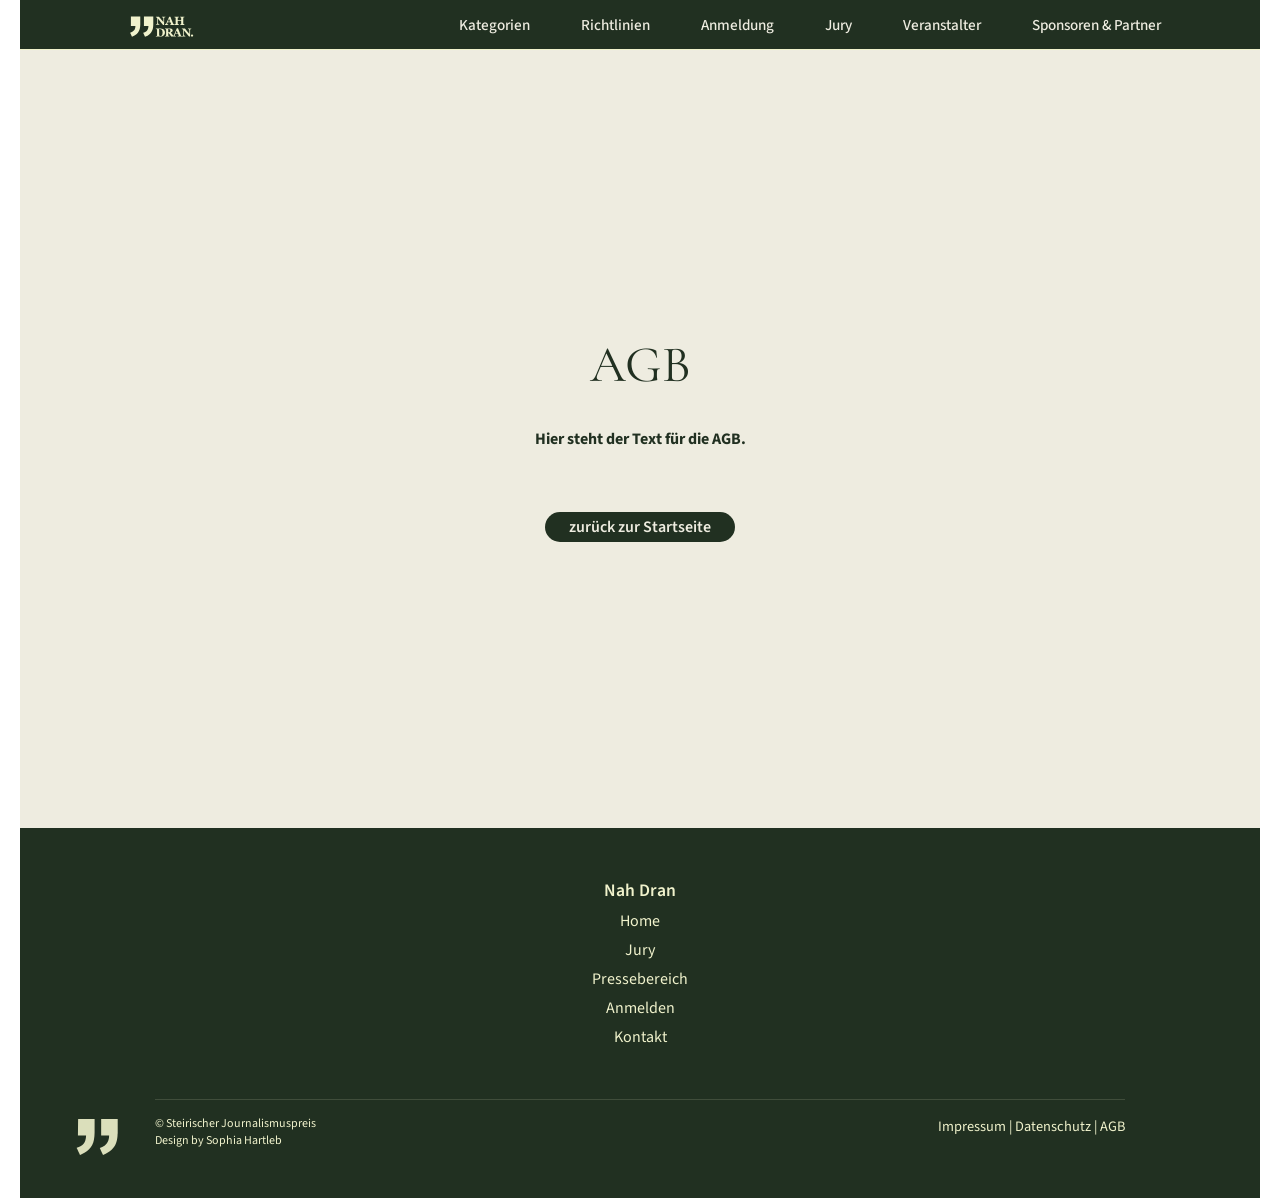
==== agb.html @ caf31658 "agb datenschutz und impressum" ====
<!DOCTYPE html>
<html lang="de">
<head>
  <meta charset="UTF-8">
  <meta name="viewport" content="width=device-width, initial-scale=1.0">
  <meta name="description" content="Nah dran – Steirischer Preis für Lokaljournalismus 2026">
  <title>Nah dran – Steirischer Preis für Lokaljournalismus</title>
  <link rel="preconnect" href="https://fonts.googleapis.com">
  <link rel="preconnect" href="https://fonts.gstatic.com" crossorigin>
  <link href="https://fonts.googleapis.com/css2?family=Cormorant+Garamond:wght@400;500&family=Source+Sans+3:wght@400;500;600;700&display=swap" rel="stylesheet">
  <link rel="stylesheet" href="style.css">
</head>
<body>

  <div class="page">

    <!-- Header 73:320 -->
    <header class="header">
      <a href="./index.html" aria-label="Nah dran Startseite">
        <img class="logo-wordmark logo-wordmark--header" src="bilder/nahdran-logo-gelb.svg" alt="Nah dran" />
      </a>
      <nav aria-label="Hauptnavigation">
        <ul class="header__nav">
          <li><a href="./index.html#kategorien">Kategorien</a></li>
          <li><a href="./index.html#richtlinien">Richtlinien</a></li>
          <li><a href="./index.html#anmeldung">Anmeldung</a></li>
          <li><a href="./index.html#jury">Jury</a></li>
          <li><a href="./index.html#veranstalter">Veranstalter</a></li>
          <li><a href="./index.html#sponsoren">Sponsoren &amp; Partner</a></li>
        </ul>
      </nav>
    </header>

    <main>

      <!-- Hero 73:338 -->
      <section class="section-impressum" id="start">
        <div class="impressum__content">
          <div class="impressum__text-block">
            <h1 class="heading-lg">AGB<h1>
            <p class="text-body text-body--center">
              Hier steht der Text für die AGB.
            </p>
          </div>
          <a class="btn btn--forest btn--center" href="./index.html">zurück zur Startseite</a>
        </div>
      </section>

      

    </main>

    <!-- Footer 73:417 -->
    <footer class="footer">
      <nav aria-label="Footer-Navigation">
        <ul class="footer__nav">
          <li><span class="footer__brand">Nah Dran</span></li>
          <li><a href="#start">Home</a></li>
          <li><a href="#jury">Jury</a></li>
          <li><a href="#">Pressebereich</a></li>
          <li><a href="#anmeldung">Anmelden</a></li>
          <li><a href="#">Kontakt</a></li>
        </ul>
      </nav>

      <div class="footer__bottom">
        <p class="footer__copyright">© Steirischer Journalismuspreis<br>Design by Sophia Hartleb</p>
        <div class="footer__social">
          <!--
          <a href="#" aria-label="Instagram">
            <svg width="25" height="25" viewBox="0 0 24 24" fill="currentColor" aria-hidden="true">
              <rect x="2" y="2" width="20" height="20" rx="5" fill="none" stroke="currentColor" stroke-width="2"/>
              <circle cx="12" cy="12" r="4" fill="none" stroke="currentColor" stroke-width="2"/>
              <circle cx="17.5" cy="6.5" r="1.2"/>
            </svg>
          </a>
          <a href="#" aria-label="LinkedIn">
            <svg width="25" height="24" viewBox="0 0 24 24" fill="currentColor" aria-hidden="true">
              <path d="M4 4h4v16H4V4zm6 0h4v2.2c.8-1.4 2.4-2.4 4.6-2.4 4.2 0 5.4 2.8 5.4 6.4V20h-4v-5.6c0-1.3 0-3-1.8-3s-2.1 1.4-2.1 2.9V20h-4V4z"/>
            </svg>
          </a>
          -->
        </div>
        <p class="footer__legal">
          <a href="./impressum.html">Impressum</a> | <a href="./datenschutz.html">Datenschutz</a> | <a href="#">AGB</a>
        </p>
      </div>

      <div class="footer__mark" aria-hidden="true">
        <img src="bilder/zeichen-1-gelb.svg" alt="" />
      </div>
    </footer>

  </div>

</body>
</html>
---- style.css ----
/* Figma Landingpage 73:319 – Design Tokens */
:root {
    --white: #ffffff;
    --cream: #eeece0;
    --forest: #213021;
    --lime: #f0f2cc;
    --sage: #adbe8a;
    --black: #000000;
    --max-width: 1240px;
    --header-h: 50px;
    --font-sans: "Source Sans 3", "Helvetica Neue", Arial, sans-serif;
    --font-display: Georgia, "Cormorant Garamond", serif;
    --radius-pill: 100px;
    --section-pad-x: 93px;
  }
  
  *,
  *::before,
  *::after {
    box-sizing: border-box;
    margin: 0;
    padding: 0;
  }
  
  html {
    scroll-behavior: smooth;
  }
  
  body {
    font-family: var(--font-sans);
    background: var(--white);
    color: var(--forest);
    line-height: 1.5;
  }
  
  img {
    display: block;
    max-width: 100%;
    height: auto;
  }
  
  a {
    color: inherit;
    text-decoration: none;
  }
  
  .page {
    max-width: var(--max-width);
    margin: 0 auto;
    overflow-x: hidden;
  }
  
  /* —— Typografie —— */
  .heading-xl {
    font-family: var(--font-display);
    font-size: clamp(2.5rem, 5vw, 4.5rem);
    font-weight: 700;
    line-height: 1.1;
    text-align: center;
  }
  
  .heading-lg {
    font-family: var(--font-display);
    font-size: clamp(2rem, 4vw, 3.5rem);
    font-weight: 400;
    line-height: 1.15;
  }
  
  .heading-section {
    font-family: var(--font-display);
    font-size: clamp(1.5rem, 3vw, 2rem);
    font-weight: 600;
    padding-left: 0px;
  }

  .heading-section--center {
    padding-left: 0;
    text-align: center;
  }
  
  .text-body {
    font-size: 1rem;
    line-height: 1.6;
  }
  
  .text-body--center {
    text-align: center;
    max-width: 604px;
    margin-left: auto;
    margin-right: auto;
  }
  
  .text-on-dark {
    color: var(--lime);
  }
  
  .text-on-sage {
    color: var(--forest);
  }
  
  /* —— Buttons —— */
  .btn {
    display: inline-flex;
    align-items: center;
    justify-content: center;
    min-height: 30px;
    padding: 0 24px;
    border: none;
    border-radius: var(--radius-pill);
    font-family: var(--font-sans);
    font-size: 1rem;
    font-weight: 600;
    cursor: pointer;
    transition: opacity 0.2s ease, transform 0.2s ease;
  }
  
  .btn:hover {
    opacity: 0.9;
    transform: translateY(-1px);
  }
  
  .btn--forest {
    background: var(--forest);
    color: var(--cream);
  }
  
  .btn--lime {
    background: var(--lime);
    color: var(--forest);
  }
  
  .btn--center {
    margin: 0 auto;
    display: flex;
    width: fit-content;
  }
  
  /* —— Header —— */
  .header {
    position: sticky;
    top: 0;
    z-index: 200;
    height: var(--header-h);
    background: var(--forest);
    border-bottom: 1px solid var(--lime);
    display: flex;
    align-items: center;
    justify-content: space-between;
    padding: 0 99px 0 99px;
    gap: 2rem;
  }
  
  .header__logo {
    flex-shrink: 0;
    width: 117px;
    height: 38px;
    object-fit: contain;
    object-position: left center;
  }
  
  .header__nav {
    display: flex;
    align-items: center;
    gap: 51px;
    list-style: none;
    flex-wrap: wrap;
    justify-content: flex-end;
  }
  
  .header__nav a {
    color: var(--cream);
    font-size: 0.95rem;
    font-weight: 500;
    white-space: nowrap;
  }
  
  .header__nav a:hover {
    color: var(--lime);
  }
  
  /* —— Hero —— */
  .hero {
    min-height: 778px;
    display: flex;
    align-items: center;
    justify-content: center;
    padding: 4rem 2rem;
    background: var(--cream);
  }
  
  .hero__content {
    max-width: 886px;
    display: flex;
    flex-direction: column;
    align-items: center;
    gap: 60px;
  }
  
  .hero__text-block {
    display: flex;
    flex-direction: column;
    align-items: center;
    gap: 32px;
  }
  
  /* —— Sektion: Jury (grün) —— */
  .section-jury {
    background: var(--forest);
    min-height: 766px;
    display: flex;
    align-items: center;
    justify-content: center;
    gap: 4rem;
    padding: 4rem var(--section-pad-x);
    flex-wrap: wrap;
  }
  
  .section-jury__visual {
    flex: 0 1 604px;
    max-width: 500px;
  }
  
  .section-jury__logo {
    width: 100%;
    height: auto;
    display: block;
    aspect-ratio: 604 / 319;
    object-fit: contain;
  }
  
  .section-jury__content {
    flex: 0 1 485px;
    display: flex;
    flex-direction: column;
    gap: 33px;
  }
  
  /* —— Sektion: Kategorien (lime) —— */
  .section-categories {
    background: var(--lime);
    min-height: 809px;
    padding: 5rem var(--section-pad-x) 4rem;
    position: relative;
  }
  
  .section-categories__title-wrap {
    margin-bottom: 4rem;
  }

  .categories-grid {
    display: grid;
    grid-template-columns: repeat(3, 1fr);
    max-width: 1000px;
    margin: 0 auto;
  }

  .category-card {
    padding: 0 2.5rem;
    text-align: left;
  }

  .category-card + .category-card {
    border-left: 1px solid var(--forest);
  }

  .category-card h3 {
    font-size: 1.125rem;
    font-weight: 700;
    margin-bottom: 16px;
  }

  .category-card p {
    font-size: 0.9rem;
    line-height: 1.45;
  }

  .category-badge {
    width: 54px;
    height: 53px;
    border-radius: 50%;
    background: var(--forest);
    color: var(--cream);
    font-size: 1.25rem;
    font-weight: 600;
    display: flex;
    align-items: center;
    justify-content: center;
    margin-bottom: 2.5rem;
  }
  
  /* —— Split-Sektionen (Richtlinien / Anmeldung / Jury) —— */
  .section-split {
    min-height: 670px;
    display: flex;
    align-items: center;
    justify-content: center;
    gap: 100px;
    padding: 4rem var(--section-pad-x);
    flex-wrap: wrap;
  }
  
  .section-split--sage {
    background: var(--sage);
  }
  
  .section-split--lime {
    background: var(--lime);
  }
  
  .section-split__visual {
    flex: 0 0 auto;
  }
  
  .section-split__content {
    flex: 0 1 483px;
    display: flex;
    flex-direction: column;
    gap: 50px;
  }
  
  .section-split__text {
    display: flex;
    flex-direction: column;
    gap: 23px;
  }
  
  .section-split__text p {
    color: var(--black);
  }
  
  .section-split--sage .section-split__text p {
    color: var(--forest);
  }

  /* Jury-Sektion mit Raster */
  .section-split--jury {
    flex-direction: column;
    gap: 60px;
  }

  .section-split__top {
    width: 100%;
    display: flex;
    align-items: center;
    justify-content: center;
    gap: 100px;
    flex-wrap: wrap;
  }

  .jury-grid {
    width: 100%;
    max-width: 1000px;
    display: grid;
    grid-template-columns: repeat(3, 1fr);
    gap: 40px;
  }

  .jury-card {
    display: flex;
    flex-direction: column;
    gap: 16px;
    text-align: left;
  }

  .jury-card__img {
    width: 100%;
    aspect-ratio: 1 / 1;
    object-fit: cover;
    border-radius: 4px;
  }

  .jury-card__img--placeholder {
    display: flex;
    align-items: center;
    justify-content: center;
    background: rgba(33, 48, 33, 0.08);
    border: 1px dashed rgba(33, 48, 33, 0.3);
    color: rgba(33, 48, 33, 0.5);
    font-size: 0.85rem;
  }

  .jury-card__text {
    display: flex;
    flex-direction: column;
    gap: 6px;
  }

  .jury-card__name {
    font-size: 1.125rem;
    font-weight: 700;
    color: var(--forest);
  }

  .jury-card__text p {
    font-size: 0.9rem;
    line-height: 1.45;
    color: var(--forest);
  }
  
  /* Dekorative Grafiken */
  .pattern-grid {
    position: relative;
    top: -15px;
    width: 170px;
    height: 170px;
    display: grid;
    grid-template-columns: repeat(4, 1fr);
    grid-template-rows: repeat(4, 1fr);
    gap: 24px;
  }
  
  .pattern-grid span {
    background: #222222;
    border-radius: 1px;
  }
  
  .pattern-grid span.wide {
    grid-column: span 3;
  }
  
  .pattern-fuellfeder {
    width: 301px;
    height: auto;
    display: block;
  }
  
  .pattern-diamonds {
    width: 308px;
    height: 269px;
    position: relative;
  }
  
  .pattern-diamonds::before,
  .pattern-diamonds::after {
    content: "";
    position: absolute;
    width: 145px;
    height: 127px;
    background-repeat: no-repeat;
    background-position: center;
    background-size: contain;
  }
  
  .pattern-diamonds::before {
    left: 0;
    bottom: 0;
    background-image: url("bilder/zeichen-1.svg");
  }
  
  .pattern-diamonds::after {
    right: 0;
    top: 0;
    background-image: url("bilder/zeichen-2.svg");
  }
  
  /* —— Veranstalter —— */

  .veranstalter {
    font-size: 1.25rem;
    font-weight: 700;
    line-height: 1;
    padding-bottom: 10px;
  }

  .section-organizers {
    background: var(--cream);
    min-height: 683px;
    padding: 4rem var(--section-pad-x) 3rem;
  }
  
  .organizers-grid {
    display: grid;
    grid-template-columns: repeat(3, 1fr);
    gap: 0;
    margin-top: 3rem;
    position: relative;
  }
  
  .organizer-card {
    padding: 2rem 48px;
    display: flex;
    flex-direction: column;
    gap: 24px;
    border-right: 1px solid var(--forest);
  }

/*
  .organizer-card-logo {
    position: static;
    padding: 2rem 48px;
    display: flex;
    flex-direction: column;
    gap: 24px;
  }
*/

  .organizer-card:last-child {
    border-right: none;
  }
  
  .organizer-card h3 {
    font-size: 1.25rem;
    font-weight: 700;
  }
  
  .organizer-card p {
    font-size: 0.9rem;
    line-height: 1.45;
  }
  
  .organizer-card a {
    font-size: 0.85rem;
    word-break: break-word;
    text-decoration: underline;
    text-underline-offset: 3px;
  }
  
  .organizer-card__logo {
    width: 120px;
    height: 80px;
    background: rgba(33, 48, 33, 0.06);
    border: 1px dashed rgba(33, 48, 33, 0.2);
    display: flex;
    align-items: center;
    justify-content: center;
    font-size: 0.7rem;
    color: rgba(33, 48, 33, 0.5);
  }

  .organizer-card__logo-img {
    width: 100%;
    height: auto;
    object-fit: contain;
  }
  
  /* —— Sponsoren —— */
  .section-sponsors {
    min-height: 596px;
    padding: 4rem var(--section-pad-x) 5rem;
    background: var(--cream);
    position: relative;
  }
  
  .sponsors-grid {
    display: grid;
    grid-template-columns: repeat(4, 251px);
    justify-content: center;
    gap: 80px;
    margin-top: 3rem;
  }
  
  .sponsor-slot {
    width: 251px;
    height: 251px;
    background: rgba(33, 48, 33, 0.06);
    border: 1px dashed rgba(33, 48, 33, 0.15);
    display: flex;
    align-items: center;
    justify-content: center;
    font-size: 0.8rem;
    color: rgba(33, 48, 33, 0.45);
  }

  .sponsor-slot__img {
    width: 251px;
    height: 251px;
    object-fit: contain;
    margin-left: 15px;
    margin-right: 15px;
  }
  
  .carousel-btn {
    position: absolute;
    left: 50%;
    transform: translateX(-50%);
    bottom: 3rem;
    width: 50px;
    height: 50px;
    border-radius: 50%;
    background: var(--forest);
    border: none;
    cursor: pointer;
    display: flex;
    align-items: center;
    justify-content: center;
  }
  
  .carousel-btn svg {
    width: 23px;
    height: 13px;
  }
  
  /* —— Footer —— */
  .footer {
    background: var(--forest);
    min-height: 370px;
    padding: 50px 135px 2rem;
    display: flex;
    flex-direction: column;
    align-items: center;
    gap: 50px;
    position: relative;
  }
  
  .footer__nav {
    display: flex;
    flex-direction: column;
    align-items: center;
    gap: 5px;
    list-style: none;
  }
  
  .footer__nav .footer__brand {
    font-size: 1.1rem;
    font-weight: 600;
    color: var(--lime);
    margin-bottom: 0.25rem;
  }
  
  .footer__nav a {
    color: var(--lime);
    font-size: 1rem;
  }
  
  .footer__nav a:hover {
    text-decoration: underline;
  }
  
  .footer__bottom {
    width: 100%;
    max-width: 1170px;
    display: flex;
    align-items: flex-start;
    justify-content: space-between;
    gap: 2rem;
    flex-wrap: wrap;
    padding-top: 1rem;
    border-top: 1px solid rgba(240, 242, 204, 0.15);
  }
  
  .footer__copyright {
    font-size: 0.75rem;
    color: var(--lime);
    max-width: 210px;
    line-height: 1.4;
  }
  
  .footer__social {
    display: flex;
    align-items: center;
    gap: 10px;
  }
  
  .footer__social a {
    width: 25px;
    height: 25px;
    color: var(--lime);
  }
  
  .footer__legal {
    font-size: 0.9rem;
    color: var(--lime);
  }
  
  .footer__legal a:hover {
    text-decoration: underline;
  }
  
  .footer__mark {
    position: absolute;
    left: 52px;
    bottom: 2.5rem;
    width: 51px;
    height: 44px;
    opacity: 0.9;
  }
  
  .footer__mark img {
    width: 100%;
    height: 100%;
    object-fit: contain;
  }
  
  /* Logo-Platzhalter (SVG Wortmarke) */
  .logo-wordmark {
    display: block;
  }
  
  .logo-wordmark--header {
    height: 38px;
    width: auto;
  }
  
  /* —— Responsive —— */
  @media (max-width: 1200px) {
    .categories-grid {
      grid-template-columns: 1fr;
      gap: 4rem;
      max-width: 400px;
      margin: 0 auto;
    }

    .category-card {
      padding: 0;
    }

    .category-card + .category-card {
      border-left: none;
    }

    .category-badge {
      margin-bottom: 1.5rem;
    }
  
    .sponsors-grid {
      grid-template-columns: repeat(2, 1fr);
      justify-items: center;
    }

    .jury-grid {
      grid-template-columns: repeat(2, 1fr);
      max-width: 600px;
      margin: 0 auto;
    }
  
    .organizers-grid {
      grid-template-columns: 1fr;
    }
  
    .organizer-card {
      border-right: none;
      border-bottom: 1px solid var(--forest);
    }
  
    .organizer-card:last-child {
      border-bottom: none;
    }
  }
  
  @media (max-width: 900px) {
    .header {
      padding: 0.5rem 1.5rem;
      height: auto;
      min-height: var(--header-h);
      flex-wrap: wrap;
    }
  
    .header__nav {
      gap: 1.25rem;
      width: 100%;
      justify-content: center;
      padding-bottom: 0.5rem;
    }
  
    .section-jury,
    .section-split {
      flex-direction: column;
      text-align: center;
    }

    .section-split__top {
      flex-direction: column;
      text-align: center;
    }

    .jury-grid {
      grid-template-columns: 1fr;
      max-width: 320px;
    }
  
    .heading-section {
      padding-left: 0;
      text-align: center;
    }
  
    .sponsors-grid {
      grid-template-columns: 1fr;
    }
  
    .sponsor-slot {
      width: 100%;
      max-width: 280px;
    }
  }
  
  @media (max-width: 600px) {
    :root {
      --section-pad-x: 1.5rem;
    }
  
    .footer {
      padding: 2rem 1.5rem;
    }
  
    .footer__bottom {
      flex-direction: column;
      align-items: center;
      text-align: center;
    }
  
    .footer__mark {
      display: none;
    }
  }
  
  /* —— Impressum —— */
  .section-impressum {
    min-height: 778px;
    display: flex;
    align-items: center;
    justify-content: center;
    padding: 4rem 2rem;
    background: var(--cream);
  }
  
  .impressum__content {
    max-width: 886px;
    display: flex;
    flex-direction: column;
    align-items: center;
    gap: 60px;
  }

  .impressum__text-block {
    display: flex;
    flex-direction: column;
    align-items: center;
    gap: 32px;
  }

  .section-impressum__title-wrap {
    margin-bottom: 4rem;
  }
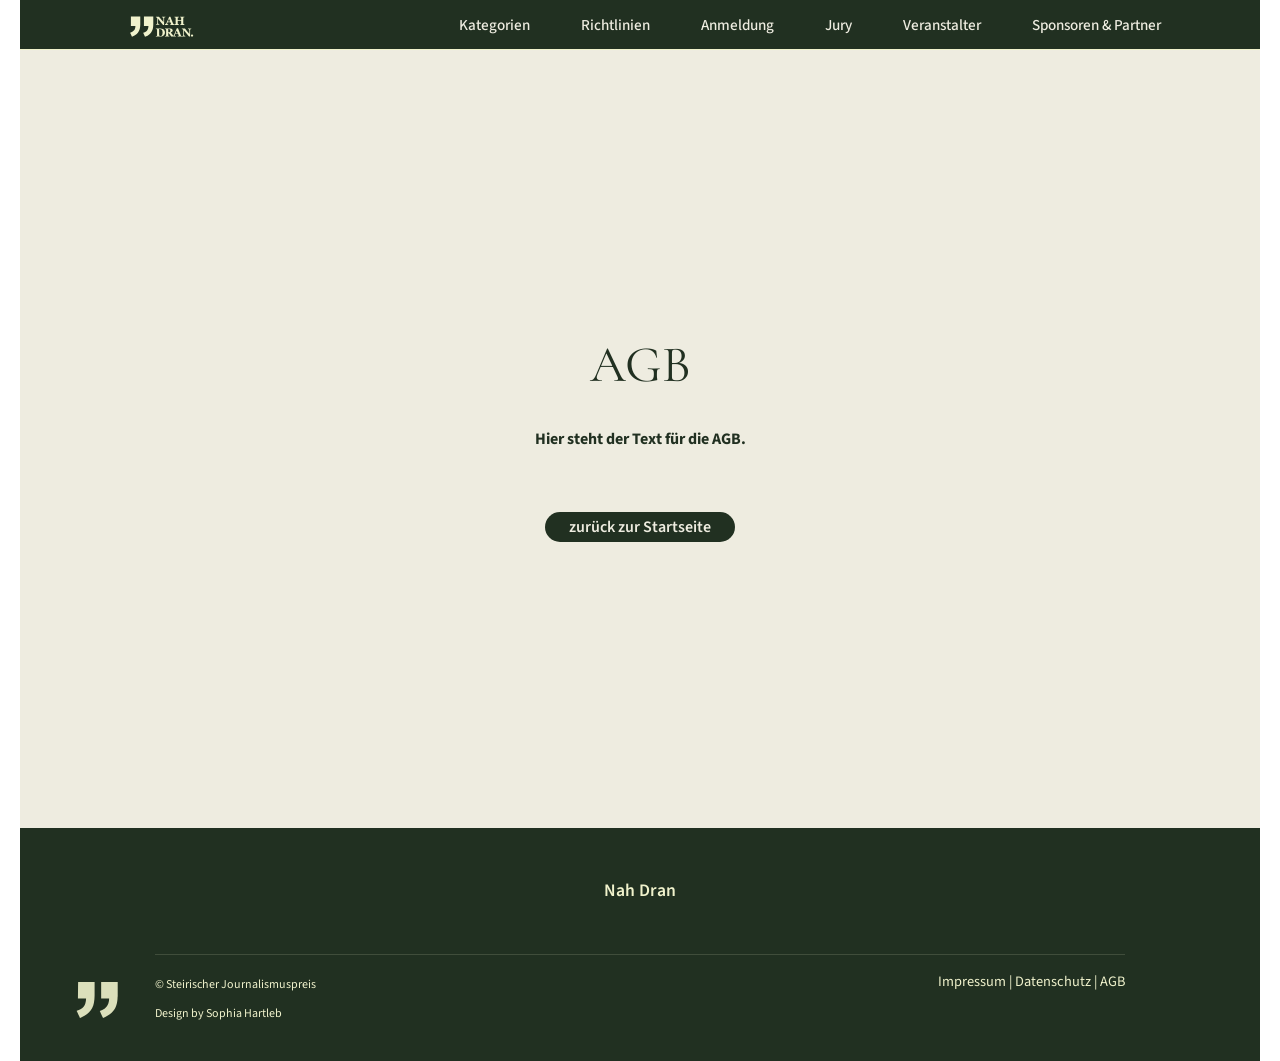
==== commit 48b0b987: "vorlaufig fertig" ====
--- a/agb.html
+++ b/agb.html
@@ -55,11 +55,13 @@
       <nav aria-label="Footer-Navigation">
         <ul class="footer__nav">
           <li><span class="footer__brand">Nah Dran</span></li>
+          <!--
           <li><a href="#start">Home</a></li>
           <li><a href="#jury">Jury</a></li>
           <li><a href="#">Pressebereich</a></li>
           <li><a href="#anmeldung">Anmelden</a></li>
           <li><a href="#">Kontakt</a></li>
+          -->
         </ul>
       </nav>
 
--- a/style.css
+++ b/style.css
@@ -134,6 +134,13 @@
     display: flex;
     width: fit-content;
   }
+
+  .btn--right {
+    margin-top: 20px;
+    display: flex;
+    width: fit-content;
+
+  }
   
   /* —— Header —— */
   .header {
@@ -238,7 +245,7 @@
   /* —— Sektion: Kategorien (lime) —— */
   .section-categories {
     background: var(--lime);
-    min-height: 809px;
+    min-height: 609px;
     padding: 5rem var(--section-pad-x) 4rem;
     position: relative;
   }
@@ -593,7 +600,7 @@
   /* —— Footer —— */
   .footer {
     background: var(--forest);
-    min-height: 370px;
+    min-height: 230px;
     padding: 50px 135px 2rem;
     display: flex;
     flex-direction: column;
@@ -642,7 +649,7 @@
     font-size: 0.75rem;
     color: var(--lime);
     max-width: 210px;
-    line-height: 1.4;
+    line-height: 2.4;
   }
   
   .footer__social {
